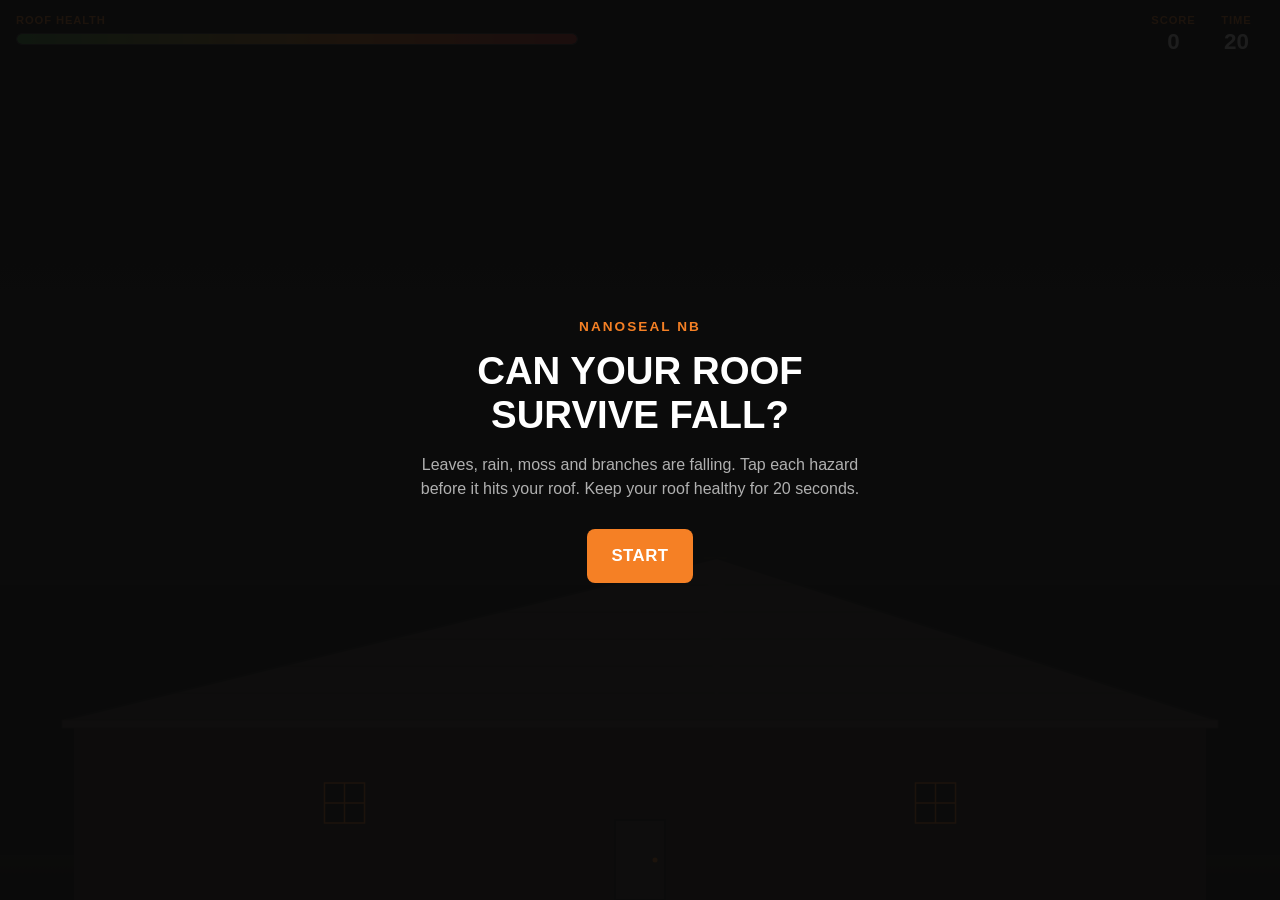
==== fall-challenge/index.html @ 4543d26f "Add Can Your Roof Survive Fall - NanoSeal NB roof survival game - Complete game with HTML5 Canvas, C" ====
<!DOCTYPE html>
<html lang="en">
<head>
<meta charset="UTF-8">
<meta name="viewport" content="width=device-width, initial-scale=1.0, maximum-scale=1.0, user-scalable=no, viewport-fit=cover">
<title>Can Your Roof Survive Fall? | NanoSeal NB</title>
<meta name="description" content="Test your roof against leaves, rain, moss and fall weather in NanoSeal NB's 20-second Roof Survival Challenge.">
<meta name="theme-color" content="#000000">
<link rel="canonical" href="https://nanosealnb.ca/fall-challenge/">

<!-- Open Graph -->
<meta property="og:title" content="Can Your Roof Survive Fall? | NanoSeal NB">
<meta property="og:description" content="Test your roof against leaves, rain, moss and fall weather in NanoSeal NB's 20-second Roof Survival Challenge.">
<meta property="og:type" content="website">
<meta property="og:url" content="https://nanosealnb.ca/fall-challenge/">
<meta property="og:image" content="https://nanosealnb.ca/fall-challenge/share-image.png">
<meta property="og:site_name" content="NanoSeal NB">

<!-- Twitter Card -->
<meta name="twitter:card" content="summary_large_image">
<meta name="twitter:title" content="Can Your Roof Survive Fall? | NanoSeal NB">
<meta name="twitter:description" content="Test your roof against leaves, rain, moss and fall weather in NanoSeal NB's 20-second Roof Survival Challenge.">
<meta name="twitter:image" content="https://nanosealnb.ca/fall-challenge/share-image.png">

<link rel="stylesheet" href="style.css">
</head>
<body>

<!-- Canvas fallback notice; hidden if JS+Canvas are available -->
<div id="canvas-fallback" class="fallback" role="alert">
  Your browser does not support the HTML5 Canvas element required to play this game.
  Please update your browser to the latest version to play "Can Your Roof Survive Fall?"
</div>

<!-- Start screen overlay -->
<div id="start-screen" class="overlay" role="dialog" aria-labelledby="start-heading">
  <div class="overlay-inner">
    <p class="kicker">NanoSeal NB</p>
    <h1 id="start-heading">CAN YOUR ROOF SURVIVE FALL?</h1>
    <p class="instructions">
      Leaves, rain, moss and branches are falling. Tap each hazard before it hits your roof.
      Keep your roof healthy for 20 seconds.
    </p>
    <button id="start-btn" class="btn btn-primary" aria-label="Start the roof survival game">
      START
    </button>
  </div>
</div>

<!-- Game HUD -->
<div id="hud" class="hud" aria-hidden="true">
  <div class="hud-left">
    <div class="hud-label">ROOF HEALTH</div>
    <div class="health-bar" role="progressbar" aria-label="Roof health" aria-valuemin="0" aria-valuemax="100" aria-valuenow="100">
      <div id="health-fill" class="health-fill"></div>
    </div>
  </div>
  <div class="hud-right">
    <div class="hud-cell">
      <div class="hud-label">SCORE</div>
      <div id="score" class="hud-value">0</div>
    </div>
    <div class="hud-cell">
      <div class="hud-label">TIME</div>
      <div id="timer" class="hud-value">20</div>
    </div>
  </div>
</div>

<!-- Weather warning banner (shown around 15s remaining) -->
<div id="weather-warning" class="weather-warning" aria-hidden="true">WEATHER WARNING</div>

<!-- Canvas element -->
<canvas id="game-canvas" aria-label="Roof survival game canvas" aria-hidden="true"></canvas>

<!-- End screen overlay -->
<div id="end-screen" class="overlay" role="dialog" aria-labelledby="end-heading" aria-hidden="true">
  <div class="overlay-inner">
    <p class="kicker">NanoSeal NB</p>
    <h1 id="end-heading" class="end-title">YOU SURVIVED THE STORM</h1>
    <div class="result-stats">
      <div class="result-stat">Score: <span id="final-score">0</span></div>
      <div class="result-stat">Roof Health: <span id="final-health">0</span>%</div>
    </div>
    <p class="tagline">You cannot control New Brunswick weather, but you can prepare your roof for it.</p>
    <div class="btn-row">
      <button id="try-again-btn" class="btn btn-primary" aria-label="Try again">
        TRY AGAIN
      </button>
      <a id="assessment-link" class="btn btn-accent" href="https://nanosealnb.ca/contact/"
         aria-label="Request your free assessment">
        REQUEST YOUR FREE ASSESSMENT
      </a>
    </div>
    <p class="small-info">Real roof problems are easier to manage when caught early.</p>
  </div>
</div>

<script src="game.js"></script>
</body>
</html>
---- fall-challenge/style.css ----
/* ============================================================
   Can Your Roof Survive Fall? - NanoSeal NB
   Stylesheet
   ============================================================ */

/* ---- Reset & Base ---- */
*, *::before, *::after {
  margin: 0;
  padding: 0;
  box-sizing: border-box;
}

:root {
  --nano-orange: #F58025;
  --nano-orange-dim: #C9641D;
  --nano-black: #0A0A0A;
  --nano-dark: #141414;
  --nano-grey: #2A2A2A;
  --nano-white: #FFFFFF;
  --nano-text-dim: #B0B0B0;
  --nano-green: #4CAF50;
  --nano-red: #E53935;
  --nano-warning: #FFB300;
  --font-stack: -apple-system, BlinkMacSystemFont, "Segoe UI", Roboto, Arial, sans-serif;
  --min-font: 16px;
}

html, body {
  width: 100%;
  height: 100%;
  overflow: hidden;
  background: var(--nano-black);
  color: var(--nano-white);
  font-family: var(--font-stack);
  font-size: var(--min-font);
  line-height: 1.5;
  -webkit-text-size-adjust: 100%;
  -webkit-tap-highlight-color: transparent;
  touch-action: manipulation;
  overscroll-behavior: none;
  user-select: none;
  -webkit-user-select: none;
}

/* ---- Canvas ---- */
#game-canvas {
  position: fixed;
  top: 0;
  left: 0;
  width: 100vw;
  height: 100vh;
  display: block;
  touch-action: none;
  z-index: 0;
}

/* ---- Canvas Fallback ---- */
.fallback {
  display: block;
  padding: 2rem;
  font-size: 1.1rem;
  text-align: center;
  color: var(--nano-white);
  background: var(--nano-black);
}

/* ---- HUD ---- */
.hud {
  position: fixed;
  top: 0;
  left: 0;
  right: 0;
  z-index: 5;
  display: flex;
  justify-content: space-between;
  align-items: flex-start;
  padding: 0.75rem 1rem;
  padding-top: max(0.75rem, env(safe-area-inset-top));
  pointer-events: none;
  gap: 0.5rem;
}

.hud-left {
  flex: 1 1 auto;
  max-width: 45%;
}

.hud-right {
  display: flex;
  gap: 0.5rem;
}

.hud-cell {
  text-align: center;
  min-width: 55px;
}

.hud-label {
  font-size: 0.7rem;
  font-weight: 700;
  letter-spacing: 0.08em;
  color: var(--nano-orange);
  text-transform: uppercase;
}

.hud-value {
  font-size: 1.4rem;
  font-weight: 700;
  color: var(--nano-white);
  line-height: 1.2;
}

/* ---- Health Bar ---- */
.health-bar {
  width: 100%;
  height: 12px;
  background: var(--nano-grey);
  border-radius: 6px;
  overflow: hidden;
  margin-top: 4px;
  border: 1px solid #444;
}

.health-fill {
  width: 100%;
  height: 100%;
  background: linear-gradient(90deg, var(--nano-green) 0%, var(--nano-orange) 60%, var(--nano-red) 100%);
  border-radius: 6px;
  transition: width 0.3s ease;
}

/* ---- Weather Warning ---- */
.weather-warning {
  position: fixed;
  top: 50%;
  left: 50%;
  transform: translate(-50%, -50%) scale(0.8);
  z-index: 8;
  font-size: 2rem;
  font-weight: 900;
  color: var(--nano-warning);
  letter-spacing: 0.1em;
  text-shadow: 0 0 20px rgba(255, 179, 0, 0.6);
  opacity: 0;
  pointer-events: none;
  transition: opacity 0.4s ease, transform 0.4s ease;
  white-space: nowrap;
}

.weather-warning.show {
  opacity: 1;
  transform: translate(-50%, -50%) scale(1);
}

.weather-warning.hide {
  opacity: 0;
  transform: translate(-50%, -50%) scale(1.2);
}

/* ---- Overlays (Start & End screens) ---- */
.overlay {
  position: fixed;
  inset: 0;
  z-index: 10;
  display: flex;
  align-items: center;
  justify-content: center;
  background: rgba(10, 10, 10, 0.92);
  padding: 1.5rem;
  overflow-y: auto;
}

.overlay[aria-hidden="true"] {
  display: none;
}

.overlay-inner {
  max-width: 460px;
  width: 100%;
  text-align: center;
}

.kicker {
  font-size: 0.85rem;
  font-weight: 700;
  letter-spacing: 0.15em;
  color: var(--nano-orange);
  text-transform: uppercase;
  margin-bottom: 0.75rem;
}

.overlay h1 {
  font-size: clamp(1.5rem, 6vw, 2.4rem);
  font-weight: 800;
  line-height: 1.15;
  margin-bottom: 1rem;
  color: var(--nano-white);
}

.instructions {
  font-size: 1rem;
  color: var(--nano-text-dim);
  margin-bottom: 1.75rem;
  line-height: 1.5;
}

/* ---- End Screen Specifics ---- */
.end-title {
  font-size: clamp(1.4rem, 5.5vw, 2rem) !important;
}

.result-stats {
  display: flex;
  justify-content: center;
  gap: 2rem;
  margin-bottom: 1.25rem;
}

.result-stat {
  font-size: 1.1rem;
  font-weight: 600;
  color: var(--nano-white);
}

.result-stat span {
  color: var(--nano-orange);
}

.tagline {
  font-size: 1rem;
  color: var(--nano-text-dim);
  margin-bottom: 1.75rem;
  line-height: 1.5;
  font-style: italic;
}

/* ---- Buttons ---- */
.btn-row {
  display: flex;
  flex-direction: column;
  gap: 0.75rem;
  margin-bottom: 1rem;
}

.btn {
  display: inline-flex;
  align-items: center;
  justify-content: center;
  font-family: var(--font-stack);
  font-size: 1.05rem;
  font-weight: 700;
  text-decoration: none;
  text-align: center;
  padding: 1rem 1.5rem;
  border: none;
  border-radius: 8px;
  cursor: pointer;
  min-height: 54px;
  transition: background 0.2s ease, transform 0.1s ease, box-shadow 0.2s ease;
  -webkit-appearance: none;
  appearance: none;
  width: 100%;
  letter-spacing: 0.03em;
}

.btn:active {
  transform: scale(0.97);
}

.btn:focus-visible {
  outline: 3px solid var(--nano-orange);
  outline-offset: 2px;
}

.btn-primary {
  background: var(--nano-orange);
  color: var(--nano-white);
}

.btn-primary:hover {
  background: var(--nano-orange-dim);
  box-shadow: 0 4px 12px rgba(245, 128, 37, 0.3);
}

.btn-accent {
  background: var(--nano-white);
  color: var(--nano-black);
  border: 2px solid var(--nano-orange);
}

.btn-accent:hover {
  background: var(--nano-orange);
  color: var(--nano-white);
}

.small-info {
  font-size: 0.85rem;
  color: var(--nano-text-dim);
  margin-top: 0.5rem;
}

/* ---- Reduced Motion ---- */
@media (prefers-reduced-motion: reduce) {
  .health-fill {
    transition: none;
  }
  .weather-warning {
    transition: opacity 0.1s ease;
  }
  .btn {
    transition: none;
  }
}

/* ---- Larger Screens ---- */
@media (min-width: 600px) {
  .btn-row {
    flex-direction: row;
  }
  .btn {
    width: auto;
    flex: 1;
  }
}

/* ---- Very Small Screens ---- */
@media (max-width: 360px) {
  .hud-value {
    font-size: 1.1rem;
  }
  .hud-cell {
    min-width: 45px;
  }
  .overlay h1 {
    font-size: 1.3rem;
  }
}

/* ---- Landscape on small phones ---- */
@media (orientation: landscape) and (max-height: 500px) {
  .overlay-inner {
    max-width: 700px;
  }
  .overlay h1 {
    font-size: 1.6rem;
  }
  .instructions {
    font-size: 0.9rem;
    margin-bottom: 1rem;
  }
  .tagline {
    font-size: 0.9rem;
    margin-bottom: 1rem;
  }
  .result-stats {
    margin-bottom: 0.75rem;
  }
  .btn {
    min-height: 48px;
    padding: 0.7rem 1rem;
  }
}
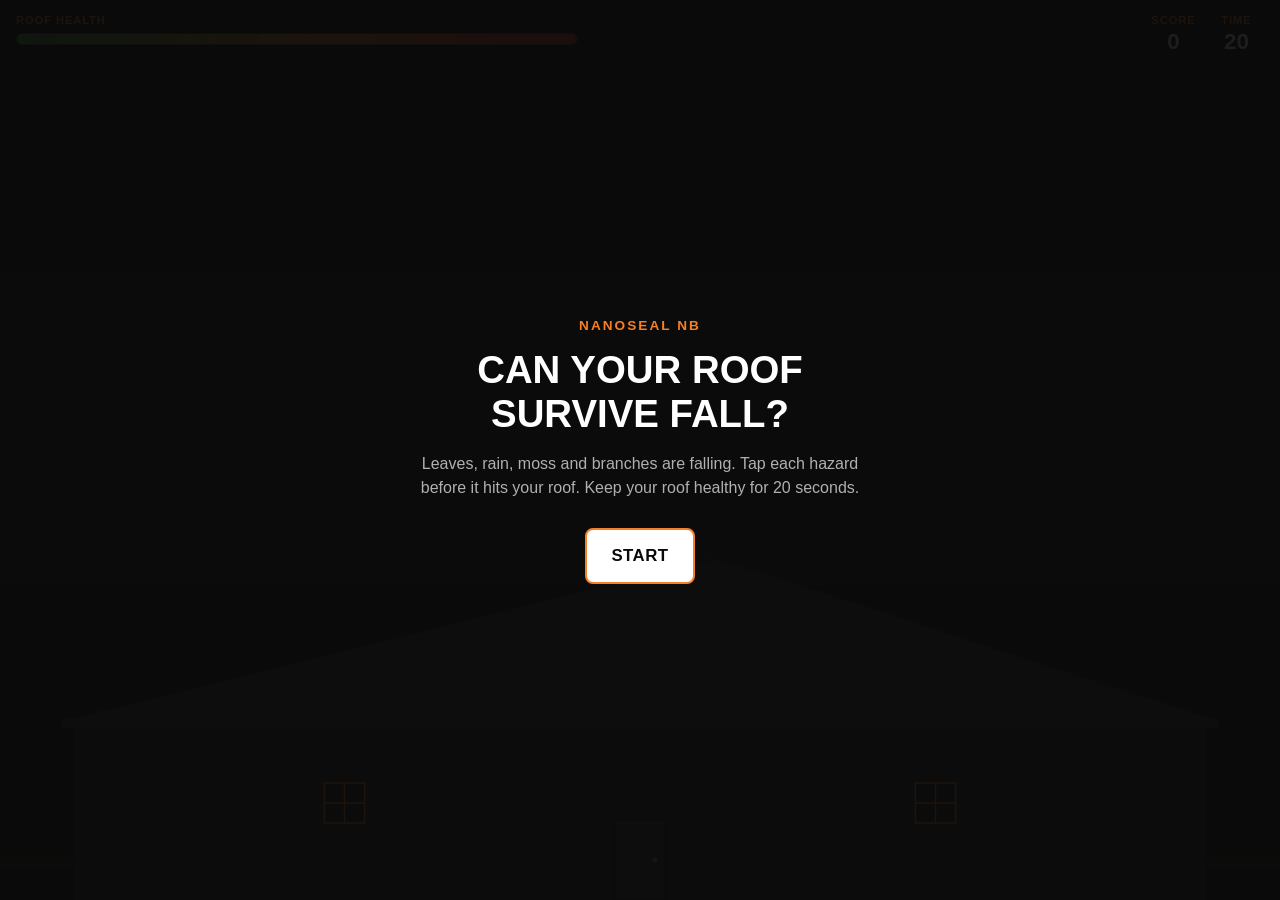
==== commit a3febf2a: "Revert TRY AGAIN to white/orange outline style, add See Also links - TRY AGAIN button back to white " ====
--- a/fall-challenge/index.html
+++ b/fall-challenge/index.html
@@ -93,6 +93,15 @@
       </a>
     </div>
     <p class="small-info">Real roof problems are easier to manage when caught early.</p>
+    <nav class="see-also" aria-label="More from NanoSeal NB">
+      <p class="see-also-heading">SEE ALSO</p>
+      <ul class="see-also-links">
+        <li><a href="https://nanosealnb.ca/roof-preservation-journey/">Roof Preservation Journey</a></li>
+        <li><a href="https://nanosealnb.ca/home-owners/">Home Owners</a></li>
+        <li><a href="https://nanosealnb.ca/property-management/">Property Management</a></li>
+        <li><a href="https://nanosealnb.ca/blog/">Blog</a></li>
+      </ul>
+    </nav>
   </div>
 </div>
 
--- a/fall-challenge/style.css
+++ b/fall-challenge/style.css
@@ -273,24 +273,51 @@
 }
 
 .btn-primary {
-  background: var(--nano-orange);
-  color: var(--nano-white);
-}
-
-.btn-primary:hover {
-  background: var(--nano-orange-dim);
-  box-shadow: 0 4px 12px rgba(245, 128, 37, 0.3);
-}
-
-.btn-accent {
   background: var(--nano-white);
   color: var(--nano-black);
   border: 2px solid var(--nano-orange);
 }
 
+.btn-primary:hover {
+  background: var(--nano-orange);
+  color: var(--nano-white);
+  box-shadow: 0 4px 12px rgba(245, 128, 37, 0.3);
+}
+
+.btn-accent {
+  background: var(--nano-orange);
+  color: var(--nano-white);
+  border: 2px solid var(--nano-orange);
+  box-shadow:
+    0 0 12px rgba(245, 128, 37, 0.5),
+    0 0 24px rgba(245, 128, 37, 0.3),
+    inset 0 0 8px rgba(255, 200, 150, 0.2);
+  animation: cta-glow 2s ease-in-out infinite;
+}
+
 .btn-accent:hover {
-  background: var(--nano-orange);
-  color: var(--nano-white);
+  background: var(--nano-orange-dim);
+  color: var(--nano-white);
+  border-color: var(--nano-orange-dim);
+  box-shadow:
+    0 0 20px rgba(245, 128, 37, 0.7),
+    0 0 40px rgba(245, 128, 37, 0.4),
+    inset 0 0 12px rgba(255, 200, 150, 0.3);
+}
+
+@keyframes cta-glow {
+  0%, 100% {
+    box-shadow:
+      0 0 12px rgba(245, 128, 37, 0.5),
+      0 0 24px rgba(245, 128, 37, 0.3),
+      inset 0 0 8px rgba(255, 200, 150, 0.2);
+  }
+  50% {
+    box-shadow:
+      0 0 20px rgba(245, 128, 37, 0.7),
+      0 0 44px rgba(245, 128, 37, 0.45),
+      inset 0 0 12px rgba(255, 200, 150, 0.3);
+  }
 }
 
 .small-info {
@@ -299,6 +326,61 @@
   margin-top: 0.5rem;
 }
 
+/* ---- See Also Links ---- */
+.see-also {
+  margin-top: 1.5rem;
+  padding-top: 1.25rem;
+  border-top: 1px solid var(--nano-grey);
+  text-align: center;
+}
+
+.see-also-heading {
+  font-size: 0.75rem;
+  font-weight: 700;
+  letter-spacing: 0.12em;
+  color: var(--nano-orange);
+  text-transform: uppercase;
+  margin-bottom: 0.75rem;
+}
+
+.see-also-links {
+  list-style: none;
+  display: flex;
+  flex-direction: column;
+  gap: 0.5rem;
+  padding: 0;
+}
+
+.see-also-links a {
+  font-size: 0.95rem;
+  color: var(--nano-text-dim);
+  text-decoration: none;
+  transition: color 0.2s ease;
+  display: inline-block;
+  padding: 0.25rem 0.5rem;
+}
+
+.see-also-links a:hover,
+.see-also-links a:focus-visible {
+  color: var(--nano-orange);
+  outline: none;
+}
+
+.see-also-links a:focus-visible {
+  outline: 2px solid var(--nano-orange);
+  outline-offset: 2px;
+  border-radius: 4px;
+}
+
+@media (min-width: 600px) {
+  .see-also-links {
+    flex-direction: row;
+    flex-wrap: wrap;
+    justify-content: center;
+    gap: 0.5rem 1.25rem;
+  }
+}
+
 /* ---- Reduced Motion ---- */
 @media (prefers-reduced-motion: reduce) {
   .health-fill {
@@ -310,6 +392,9 @@
   .btn {
     transition: none;
   }
+  .btn-accent {
+    animation: none;
+  }
 }
 
 /* ---- Larger Screens ---- */
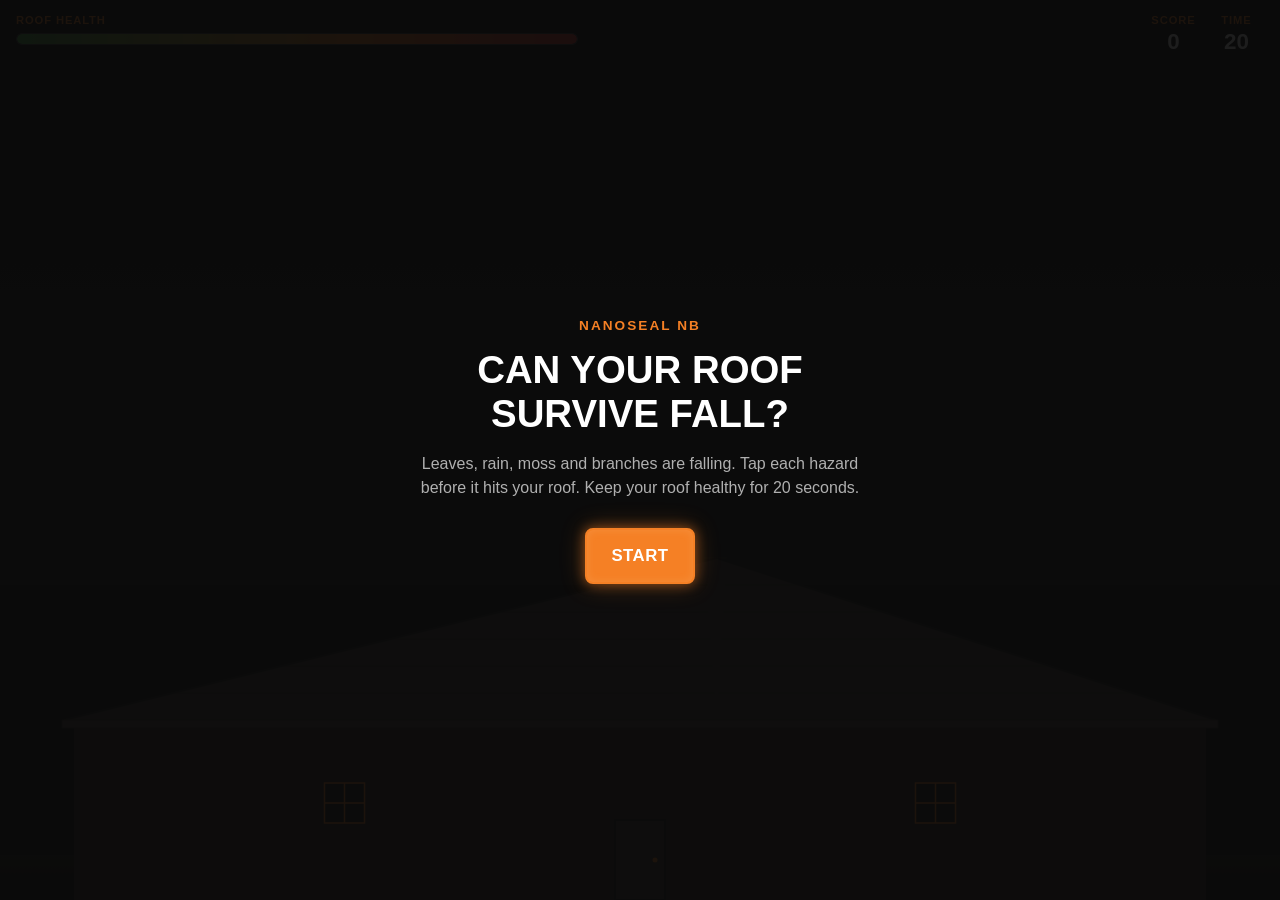
==== commit fef29416: "TRY AGAIN as plain outline button, increase hazard fall speed - TRY AGAIN now uses btn-outline (whit" ====
--- a/fall-challenge/index.html
+++ b/fall-challenge/index.html
@@ -84,7 +84,7 @@
     </div>
     <p class="tagline">You cannot control New Brunswick weather, but you can prepare your roof for it.</p>
     <div class="btn-row">
-      <button id="try-again-btn" class="btn btn-primary" aria-label="Try again">
+      <button id="try-again-btn" class="btn btn-outline" aria-label="Try again">
         TRY AGAIN
       </button>
       <a id="assessment-link" class="btn btn-accent" href="https://nanosealnb.ca/contact/"
--- a/fall-challenge/style.css
+++ b/fall-challenge/style.css
@@ -273,12 +273,33 @@
 }
 
 .btn-primary {
+  background: var(--nano-orange);
+  color: var(--nano-white);
+  border: 2px solid var(--nano-orange);
+  box-shadow:
+    0 0 12px rgba(245, 128, 37, 0.5),
+    0 0 24px rgba(245, 128, 37, 0.3),
+    inset 0 0 8px rgba(255, 200, 150, 0.2);
+  animation: cta-glow 2s ease-in-out infinite;
+}
+
+.btn-primary:hover {
+  background: var(--nano-orange-dim);
+  color: var(--nano-white);
+  border-color: var(--nano-orange-dim);
+  box-shadow:
+    0 0 20px rgba(245, 128, 37, 0.7),
+    0 0 40px rgba(245, 128, 37, 0.4),
+    inset 0 0 12px rgba(255, 200, 150, 0.3);
+}
+
+.btn-outline {
   background: var(--nano-white);
   color: var(--nano-black);
   border: 2px solid var(--nano-orange);
 }
 
-.btn-primary:hover {
+.btn-outline:hover {
   background: var(--nano-orange);
   color: var(--nano-white);
   box-shadow: 0 4px 12px rgba(245, 128, 37, 0.3);
@@ -353,7 +374,7 @@
 
 .see-also-links a {
   font-size: 0.95rem;
-  color: var(--nano-text-dim);
+  color: var(--nano-orange);
   text-decoration: none;
   transition: color 0.2s ease;
   display: inline-block;
@@ -362,7 +383,7 @@
 
 .see-also-links a:hover,
 .see-also-links a:focus-visible {
-  color: var(--nano-orange);
+  color: var(--nano-white);
   outline: none;
 }
 
@@ -395,6 +416,9 @@
   .btn-accent {
     animation: none;
   }
+  .btn-primary {
+    animation: none;
+  }
 }
 
 /* ---- Larger Screens ---- */
